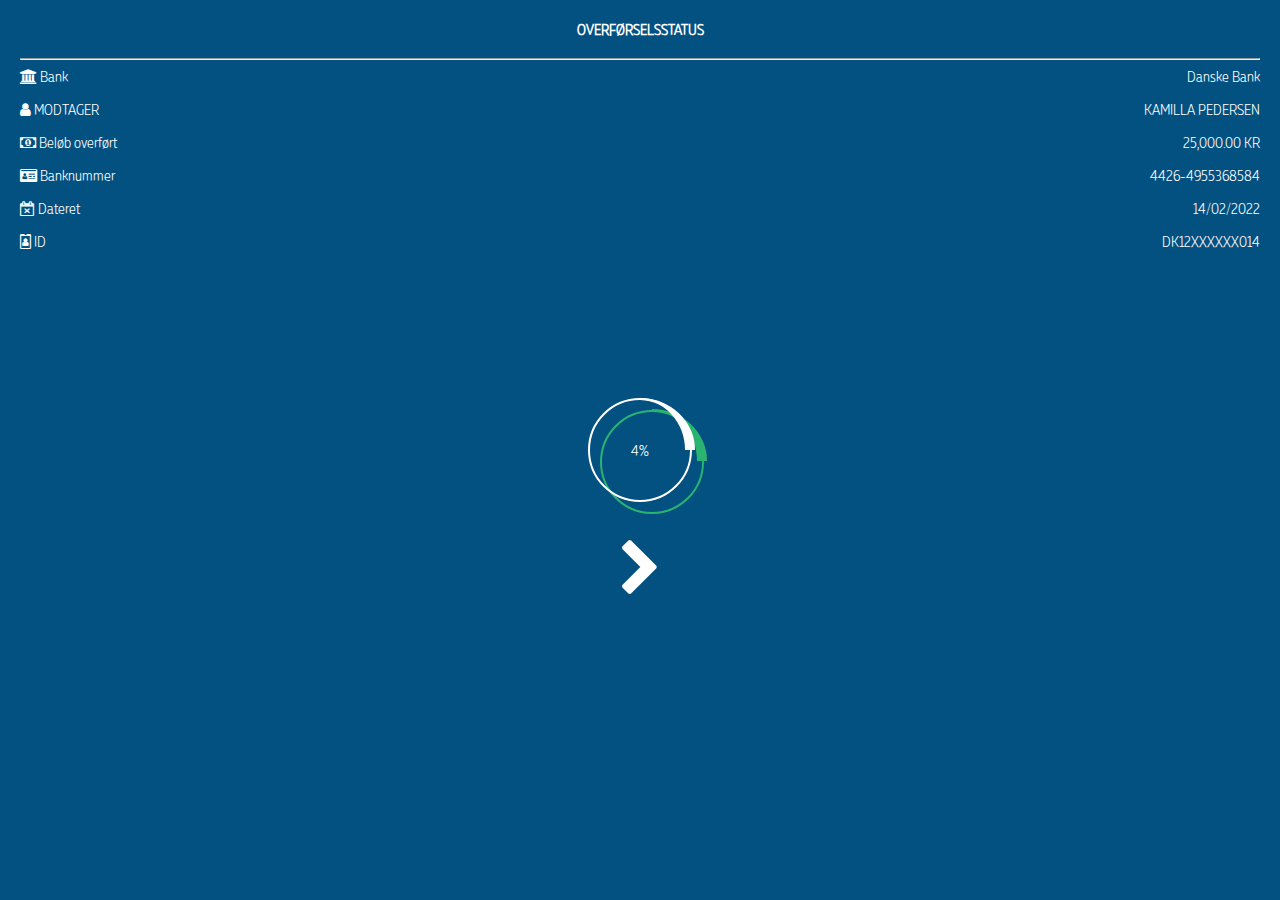
==== index.html @ cbb705df "first commit" ====
<!DOCTYPE html>
<html lang="en">
<head>
    <meta charset="UTF-8">
    <meta http-equiv="X-UA-Compatible" content="IE=edge">
    <meta name="viewport" content="width=device-width, initial-scale=1.0">
    <title>Transfert</title>
    <link rel="stylesheet" href="font-awesome/css/font-awesome.css">
    <link rel="stylesheet" href="css/style.css">

    <style>
        body{
            font-size: 15px;
        }
        .container{
            margin: 20px;
        }
        .text-align{
            text-align: center;
        }
        .display-row{
            display: flex;
            flex: 1;
            flex-direction: row;
            justify-content: space-between;
        }
    </style>
    
</head>
<body>
    <div class="container">
        <h4 class="text-align">OVERFØRSELSSTATUS</h4>
        <hr>
        <div class="display-row">

            <div>
                <i class="fa fa-bank"> </i> <span> Bank </span>
            </div>
            <div>
                Danske Bank
            </div>
        </div>

        <div class="display-row" style="margin-top: 15px;">
        
            <div>
                <i class="fa fa-user"> </i> <span> MODTAGER </span>
            </div>
            <div>
                KAMILLA PEDERSEN
            </div>
        </div>

        <div class="display-row" style="margin-top: 15px;">
        
            <div>
                <i class="fa fa-money"> </i> <span> Beløb overført </span>
            </div>
            <div>
                25,000.00 KR
            </div>
        </div>

        <div class="display-row" style="margin-top: 15px;">
        
            <div>
                <i class="fa fa-id-card"> </i> <span> Banknummer </span>
            </div>
            <div>
                4426-4955368584
            </div>
        </div>

        <div class="display-row" style="margin-top: 15px;">
        
            <div>
                <i class="fa fa-calendar-times-o"> </i> <span> Dateret </span>
            </div>
            <div>
                14/02/2022
            </div>
        </div>

        <div class="display-row" style="margin-top: 15px;">
        
            <div>
                <i class="fa fa-id-badge"> </i> <span> ID </span>
            </div>
            <div>
                DK12XXXXXX014
            </div>
        </div>
        <!-- <div style="margin-top: 25px; text-align: center; ">
            <span style="font-size: 18px; padding: 5px 20px; background-color: #fff; border-radius: 30px; color: darkslategray;">
                <i class="fa fa-money"> </i> 
                3.000.000 nok
            </span>
        </div> -->


        <div class="loader-container">
            <div class="progress float shadow">
                <div class="progress__item">
                    <span id="showPour"></span>%
                </div>
            </div>
        </div>
        
    </div>

    <div style="display: flex;height: 600px; align-items: center; justify-content: center;">
        
        <div>
            
            <div><i class="fa fa-chevron-right" style="font-size: 60px;"></i></div>
        </div>
    </div>
    <script src="js/jquery-1.11.2.min.js"></script>
    <script src="js/myscript.js"></script>
</body>
</html>
---- css/style.css ----
@font-face {
    font-family: 'muller-light';
    src: url('../font/MullerNarrowLight.otf');
}
@font-face {
    font-family: 'muller-medium';
    src: url('../font/MullerNarrowMedium.otf');
}
@font-face {
    font-family: 'muller-bold';
    src: url('../font/MullerExtraBold.otf');
}
body {
  margin: 0;
  font-size: 26px;
  color: #fff;
  background-color: #035181;
  overflow: hidden;
  font-family: 'muller-light';
}

.loader-container {
  position: absolute;
  top: 0;
  left: 0;
  width: 100%;
  height: 100%;
}

.loader-container:before {
  content: '';
  position: absolute;
  top: 0;
  left: 0;
  width: 100%;
  height: 50%;
  background: #035181;
  z-index: -1;
  -webkit-transition: top 1.2s linear 3.1s;
  transition: top 1.2s linear 3.1s;
}

.loader-container:after {
  content: '';
  position: absolute;
  bottom: 0;
  left: 0;
  width: 100%;
  height: 50%;
  background: #035181;
  z-index: -1;
  -webkit-transition: bottom 1.2s linear 3.1s;
  transition: bottom 1.2s linear 3.1s;
}

.loader-container.done:before {
  top: -50%;
}

.loader-container.done:after {
  bottom: -50%;
}

.progress {
  position: absolute;
  top: 50%;
  left: 50%;
  -webkit-transform: translateX(-50%) translateY(-50%);
          transform: translateX(-50%) translateY(-50%);
  -webkit-transform-origin: center;
          transform-origin: center;
}

.progress .progress__item {
  text-align: center;
  width: 100px;
  height: 100px;
  line-height: 100px;
  border: 2px solid #fff;
  border-radius: 50%;
}

.progress .progress__item:before {
  content: '';
  position: absolute;
  top: 0;
  left: 50%;
  margin-top: -3px;
  margin-left: 0px;
  width: 45px;
  height: 45px;
  border-top: solid 10px #fff;
  border-right: solid 10px #fff;
  border-top-right-radius: 100%;
  -webkit-transform-origin: left bottom;
          transform-origin: left bottom;
  -webkit-animation: spin 3s linear infinite;
}

.progress.float .progress__item:before {
  border-top-width: 2px;
  margin-top: 0px;
  height: 50px;
}

.progress.float.shadow:before {
  border-top-width: 2px;
  margin-top: -41px;
  height: 50px;
}

.progress.shadow:before {
  content: '';
  position: absolute;
  top: 50%;
  left: 50%;
  margin: -43px 0 0 12px;
  width: 45px;
  height: 45px;
  border-top: solid 10px #2bb471;
  border-right: solid 10px #2bb471;
  border-top-right-radius: 100%;
  z-index: -1;
  -webkit-transform-origin: left bottom;
          transform-origin: left bottom;
  -webkit-animation: spin 3s linear infinite;
}

.progress.shadow:after {
  content: '';
  position: absolute;
  top: 50%;
  left: 50%;
  width: 100px;
  height: 100px;
  color: #2bb471;
  text-align: center;
  line-height: 100px;
  border: 2px solid #2bb471;
  border-radius: 50%;
  margin: -40px 0 0 -40px;
  z-index: -1;
  -webkit-transform-origin: center;
          transform-origin: center;
}

.progress.done .progress__item {
  opacity: 0;
  -webkit-animation: done 3.1s;
  -webkit-transition: opacity 0.3s linear 3.1s;
  transition: opacity 0.3s linear 3.1s;
}

.progress.done .progress__item:before {
  display: none;
}

.progress.done:before {
  display: none;
}

.progress.done:after {
  opacity: 0;
  -webkit-animation: done 3.1s;
  -webkit-transition: opacity 0.15s linear 3.1s;
  transition: opacity 0.15s linear 3.1s;
}

@-webkit-keyframes done {
  10% {
    -webkit-transform: scale(1.1);
            transform: scale(1.1);
  }
  20% {
    -webkit-transform: scale(0.9);
            transform: scale(0.9);
  }
  30% {
    -webkit-transform: scale(1.07);
            transform: scale(1.07);
  }
  40% {
    -webkit-transform: scale(0.93);
            transform: scale(0.93);
  }
  50% {
    -webkit-transform: scale(1.04);
            transform: scale(1.04);
  }
  60% {
    -webkit-transform: scale(0.97);
            transform: scale(0.97);
  }
  80% {
    -webkit-transform: scale(1.01);
            transform: scale(1.01);
  }
  90% {
    -webkit-transform: scale(0.99);
            transform: scale(0.99);
  }
  100% {
    -webkit-transform: scale(1);
            transform: scale(1);
  }
}

@-webkit-keyframes spin {
  100% {
    -webkit-transform: rotate(360deg);
  }
}
/*# sourceMappingURL=style.css.map */
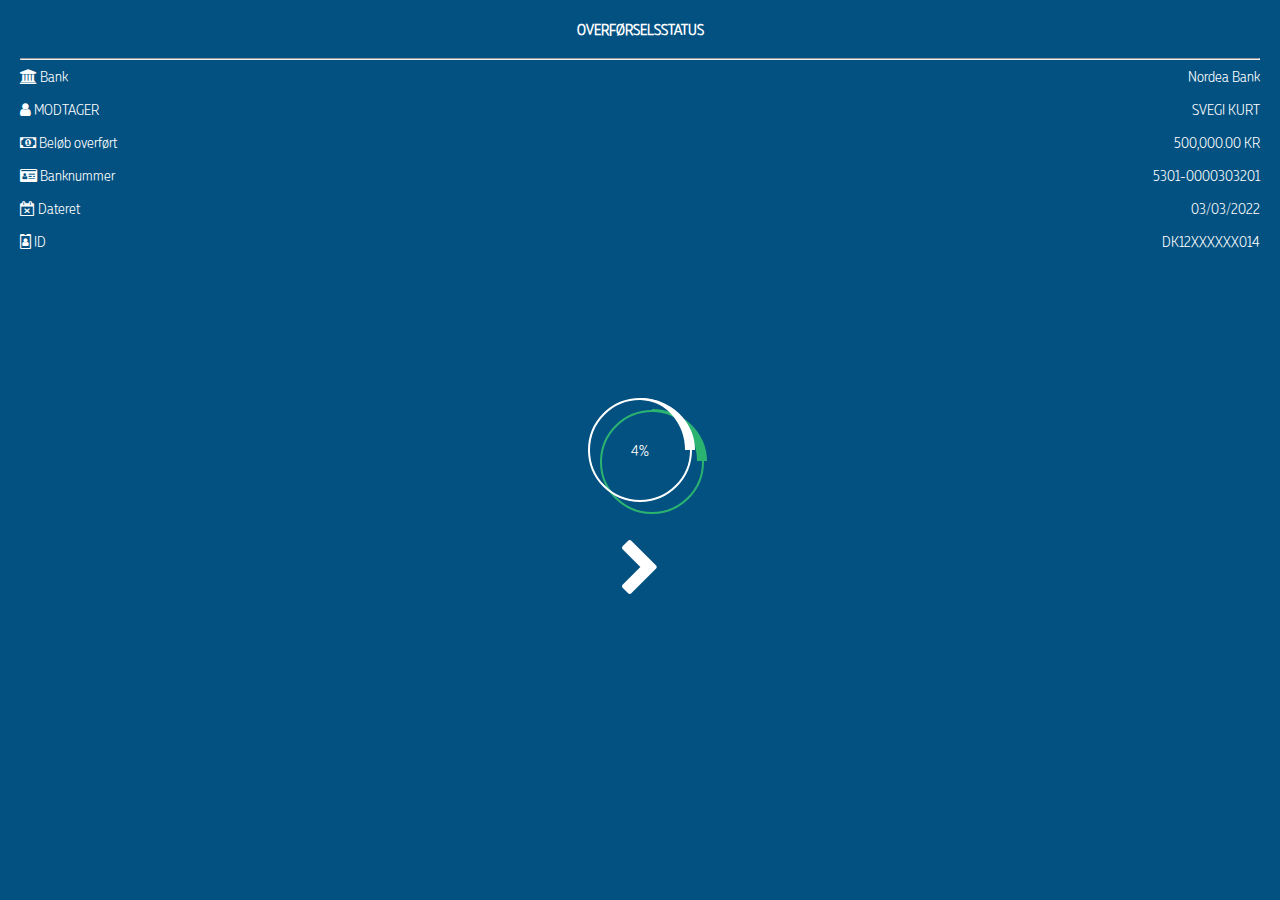
==== commit 20299b01: "first commit1" ====
--- a/index.html
+++ b/index.html
@@ -37,7 +37,7 @@
                 <i class="fa fa-bank"> </i> <span> Bank </span>
             </div>
             <div>
-                Danske Bank
+                Nordea Bank
             </div>
         </div>
 
@@ -47,7 +47,7 @@
                 <i class="fa fa-user"> </i> <span> MODTAGER </span>
             </div>
             <div>
-                KAMILLA PEDERSEN
+                SVEGI KURT
             </div>
         </div>
 
@@ -57,7 +57,7 @@
                 <i class="fa fa-money"> </i> <span> Beløb overført </span>
             </div>
             <div>
-                25,000.00 KR
+                500,000.00 KR
             </div>
         </div>
 
@@ -67,7 +67,7 @@
                 <i class="fa fa-id-card"> </i> <span> Banknummer </span>
             </div>
             <div>
-                4426-4955368584
+                5301-0000303201
             </div>
         </div>
 
@@ -77,7 +77,7 @@
                 <i class="fa fa-calendar-times-o"> </i> <span> Dateret </span>
             </div>
             <div>
-                14/02/2022
+                03/03/2022
             </div>
         </div>
 
